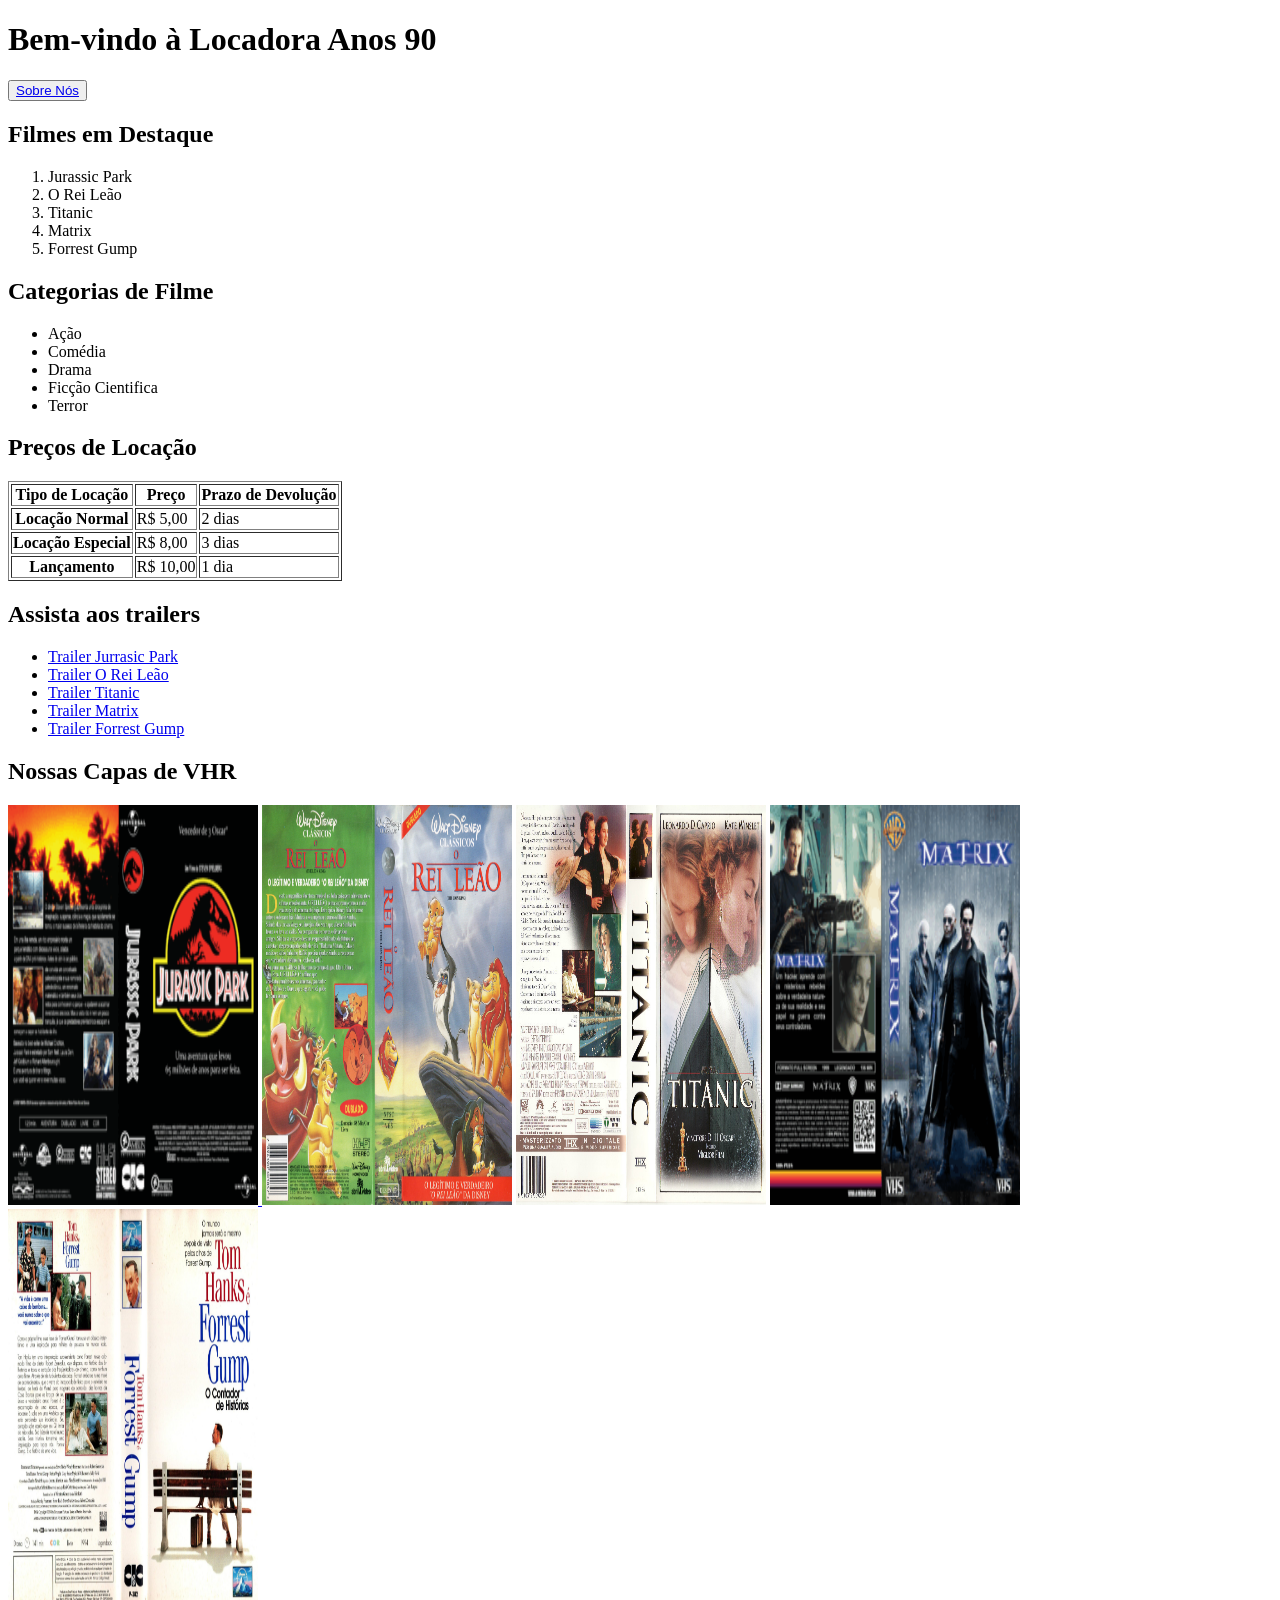
==== index.html @ a4622584 "commit inicial" ====
<!DOCTYPE html>
<html lang="pt-BR">
<head>
  <meta charset="UTF-8">
  <meta name="viewport" content="width=device-width, initial-scale=1.0">
  <title>Locadora Anos 90</title>
</head>
<body>
  <div class="header-container">
    <h1>Bem-vindo à Locadora Anos 90</h1> 
    <button><a href="assets/paginas/sobre.html">Sobre Nós</a></button>
  </div>

  <div class="destaque-container">
    <h2>Filmes em Destaque</h2>
    <ol>
      <li>Jurassic Park</li>
      <li>O Rei Leão</li>
      <li>Titanic</li>
      <li>Matrix</li>
      <li>Forrest Gump</li>
    </ol>
  </div>

  <div class="categoria-container">
    <h2>Categorias de Filme</h2>
    <ul>
      <li>Ação</li>
      <li>Comédia</li>
      <li>Drama</li>
      <li>Ficção Cientifica</li>
      <li>Terror</li>
    </ul>
  </div>

  <div class="table-container">
    <h2>Preços de Locação</h2>
    <table border="1px">
      <tr>
        <th>Tipo de Locação</th>
        <th>Preço</th>
        <th>Prazo de Devolução</th>
      </tr>
      <tr>
        <th>Locação Normal</th>
        <td>R$ 5,00</td>
        <td>2 dias</td>
      </tr>
      <tr>
        <th>Locação Especial</th>
        <td>R$ 8,00</td>
        <td>3 dias</td>
      </tr>
      <tr>
        <th>Lançamento</th>
        <td>R$ 10,00</td>
        <td>1 dia</td>
      </tr>
    </table>
  </div>

  <div>
    <h2>Assista aos trailers</h2>
    <ul>
      <li><a href="https://youtu.be/QWBKEmWWL38?si=xszoQCTLt0TMzdvY">Trailer Jurrasic Park</a></li>
      <li><a href="https://youtu.be/rHiHRhbTv-Q?si=-2w0GJFFkc9hy-y3">Trailer O Rei Leão</a></li>
      <li><a href="https://youtu.be/IH6_CA_ocqY?si=ZXqsu1ADfQ981uOV">Trailer Titanic</a></li>
      <li><a href="https://youtu.be/vKQi3bBA1y8?si=rRKCpL2kR1jVnMFe">Trailer Matrix</a></li>
      <li> <a href="https://youtu.be/bLvqoHBptjg?si=d2WZrj-pXlG2jgYq">Trailer Forrest Gump</a></li>
    </ul>
  </div>

  <div>
    <h2>Nossas Capas de VHR</h2>
    <a href="https://youtu.be/QWBKEmWWL38?si=xszoQCTLt0TMzdvY"><img src="assets/imagens/CAPA_VHS_JurassicPark.png" alt="Jurassic Park" width="250px" height="400px">
    <a href="https://youtu.be/rHiHRhbTv-Q?si=-2w0GJFFkc9hy-y3"><img  src="assets/imagens/CAPA_VHS_OReiLeao.jpg" alt="O Rei Leão" width="250px" height="400px"></a>
    <a href="https://youtu.be/IH6_CA_ocqY?si=eVpdRNPxYOmc-5hz"><img  src="assets/imagens/CAPA_VHS_Titanic.jpg" alt="Titanic" width="250px" height="400px"></a>
    <a href="https://youtu.be/vKQi3bBA1y8?si=rRKCpL2kR1jVnMFe"><img src="assets/imagens/CAPA_VHS_Matrix.png" alt="Matrix" width="250px" height="400px"></a>
    <a href="https://youtu.be/vDY_uZAaU7g?si=RkA_g9M-65BM4me_"><img  src="assets/imagens/CAPA_VHS_ForrestGump.jpg" alt="Forrest Gump" width="250px" height="400px"></a>

  </div>
</body>
</html>
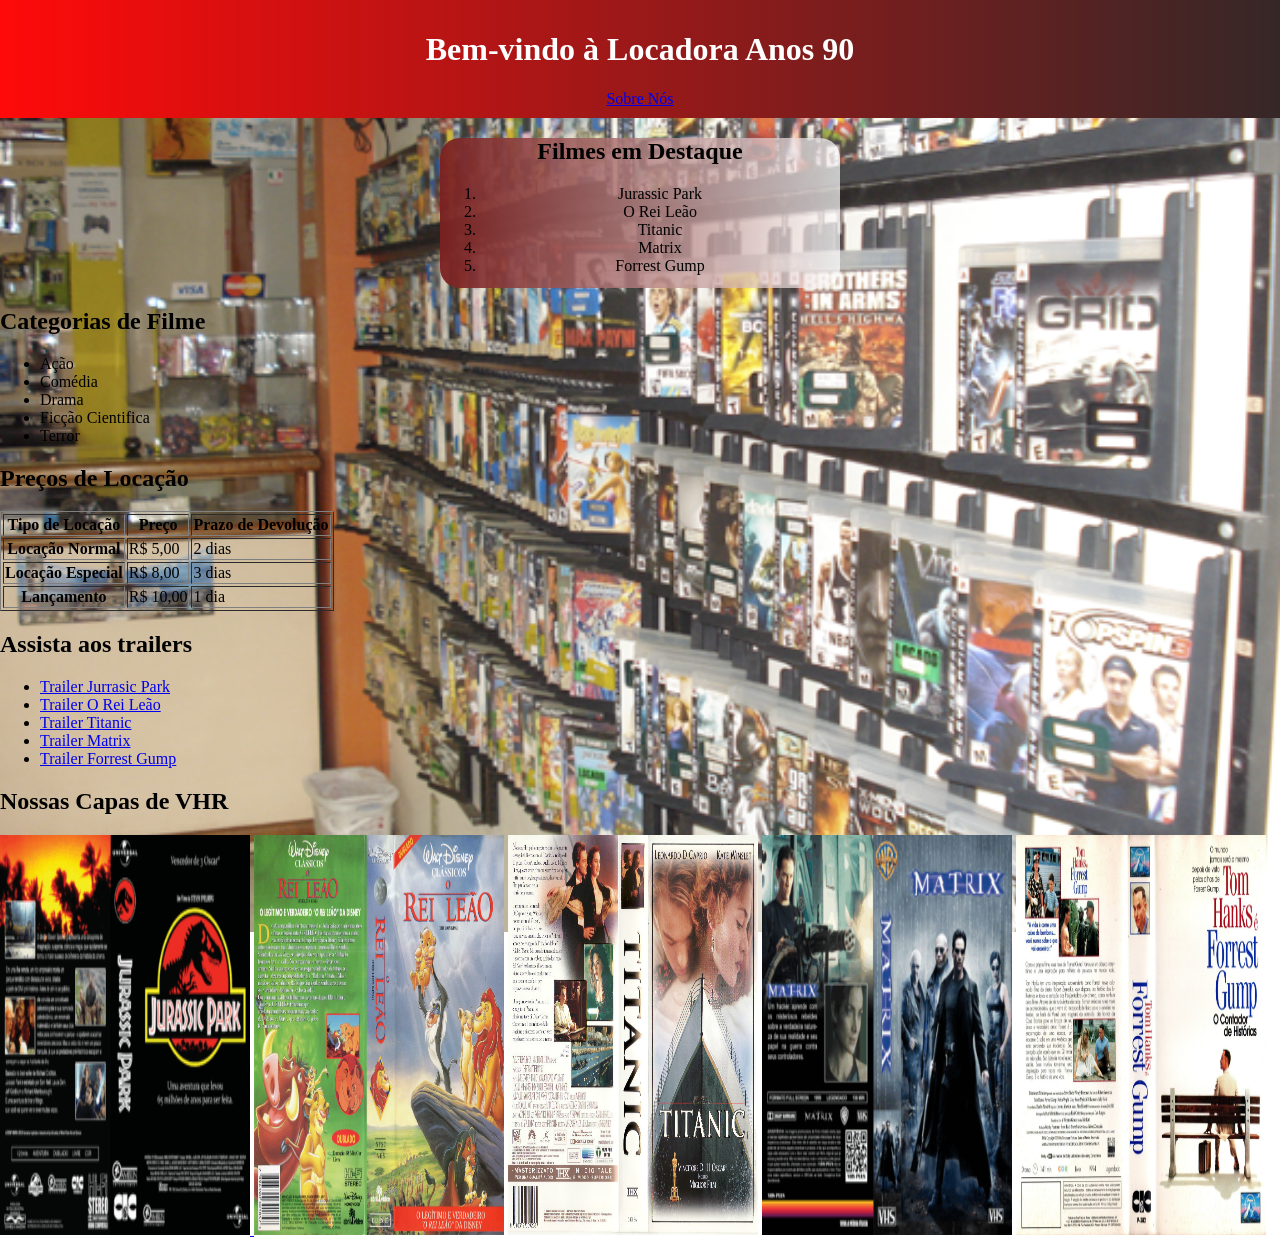
==== commit 32dd17bb: "Resolver Bug De Direcionamento de Link" ====
--- a/index.html
+++ b/index.html
@@ -4,11 +4,13 @@
   <meta charset="UTF-8">
   <meta name="viewport" content="width=device-width, initial-scale=1.0">
   <title>Locadora Anos 90</title>
+  <link rel="stylesheet" href="assets/css/style.css">
+  
 </head>
 <body>
   <div class="header-container">
     <h1>Bem-vindo à Locadora Anos 90</h1> 
-    <button><a href="assets/paginas/sobre.html">Sobre Nós</a></button>
+    <a href="assets/paginas/sobre.html">Sobre Nós</a>
   </div>
 
   <div class="destaque-container">
--- a/assets/css/style.css
+++ b/assets/css/style.css
@@ -0,0 +1,30 @@
+body {
+
+    padding: 0px;
+    margin: 0px;
+    background-image: url(../imagens/background.png);
+    background-repeat: no-repeat;
+    background-position: center center;
+    background-size: cover;
+    background-attachment: fixed;
+}
+
+
+h1 {
+    color: rgb(255, 255, 255);
+}
+
+.header-container {
+    background: linear-gradient(to right, #ff0a0a, #362727);
+    padding: 10px;
+    text-align: center;
+}
+
+.destaque-container {
+    background: linear-gradient(to right, #7a2020f3,  #ffffffb2);
+    text-align: center;
+    border-radius: 20px;
+    width: 400px;
+    height: 150px;
+    margin: 0 auto;
+}
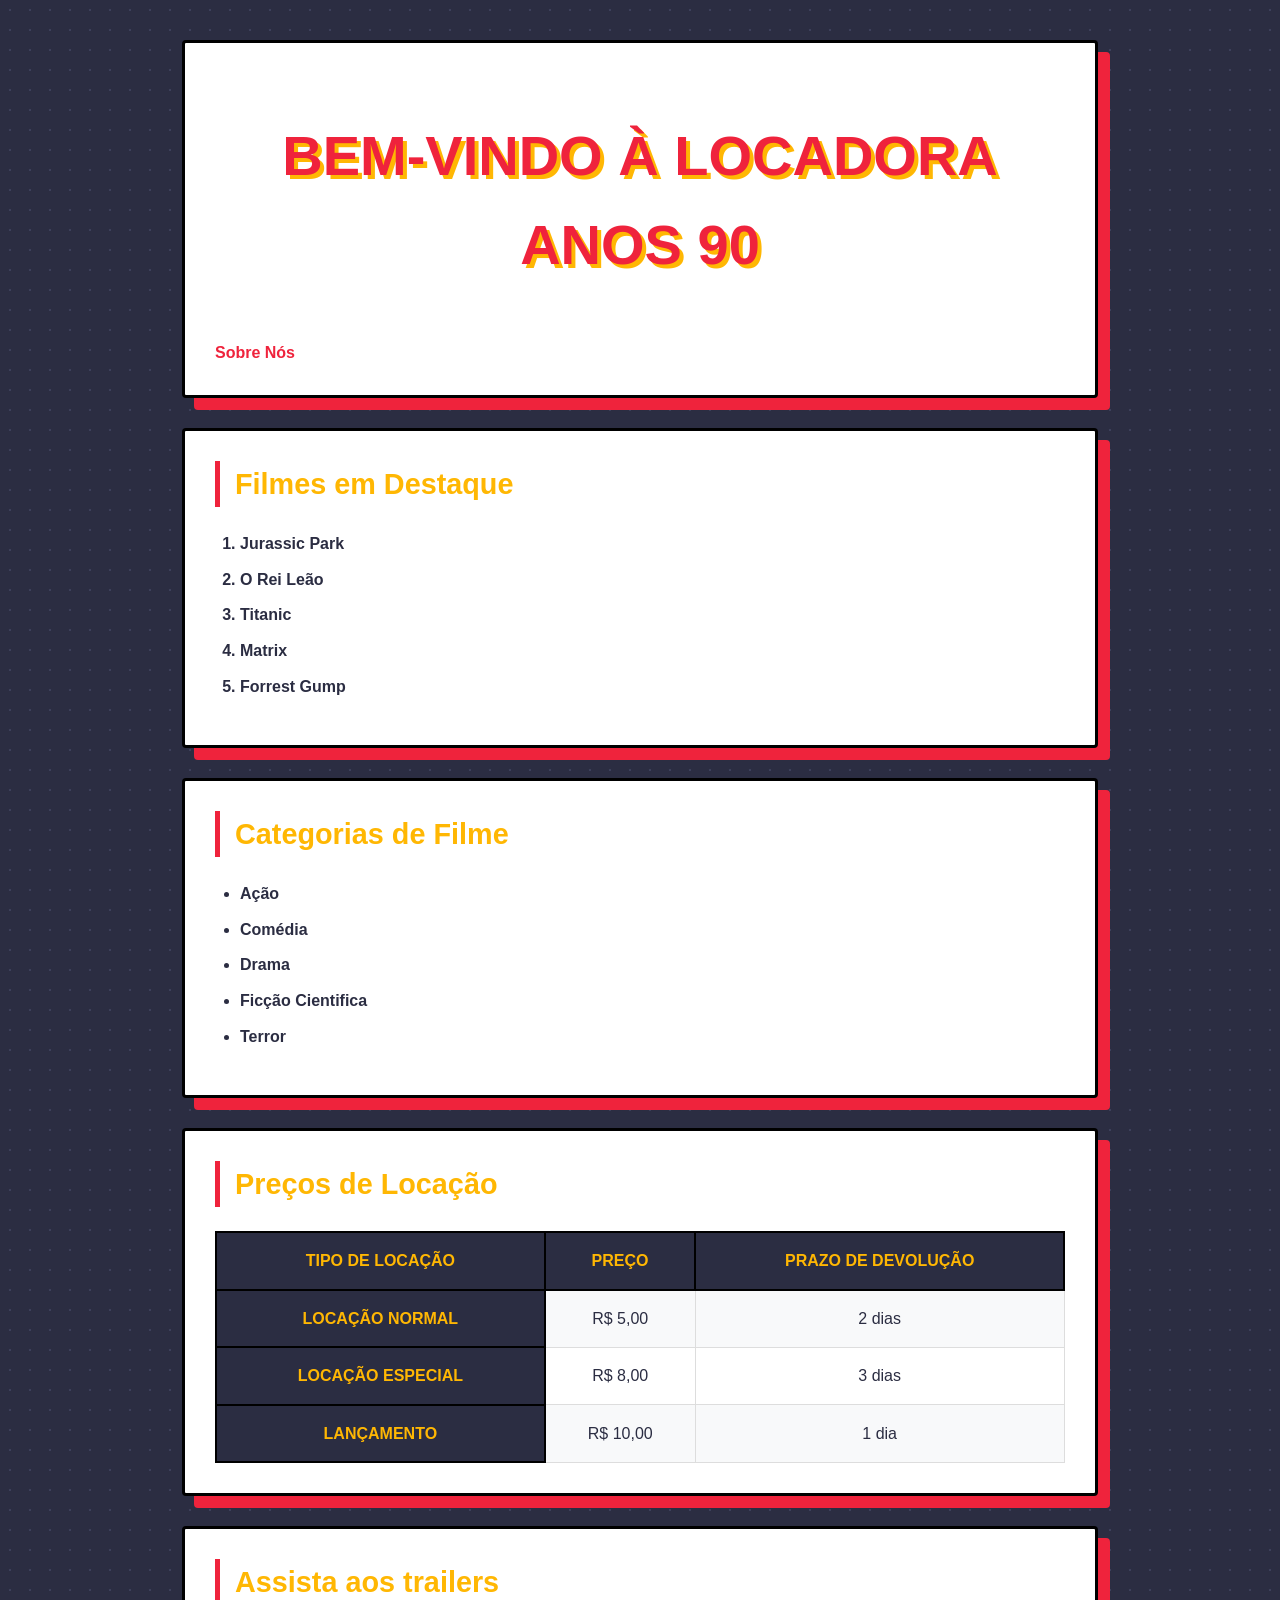
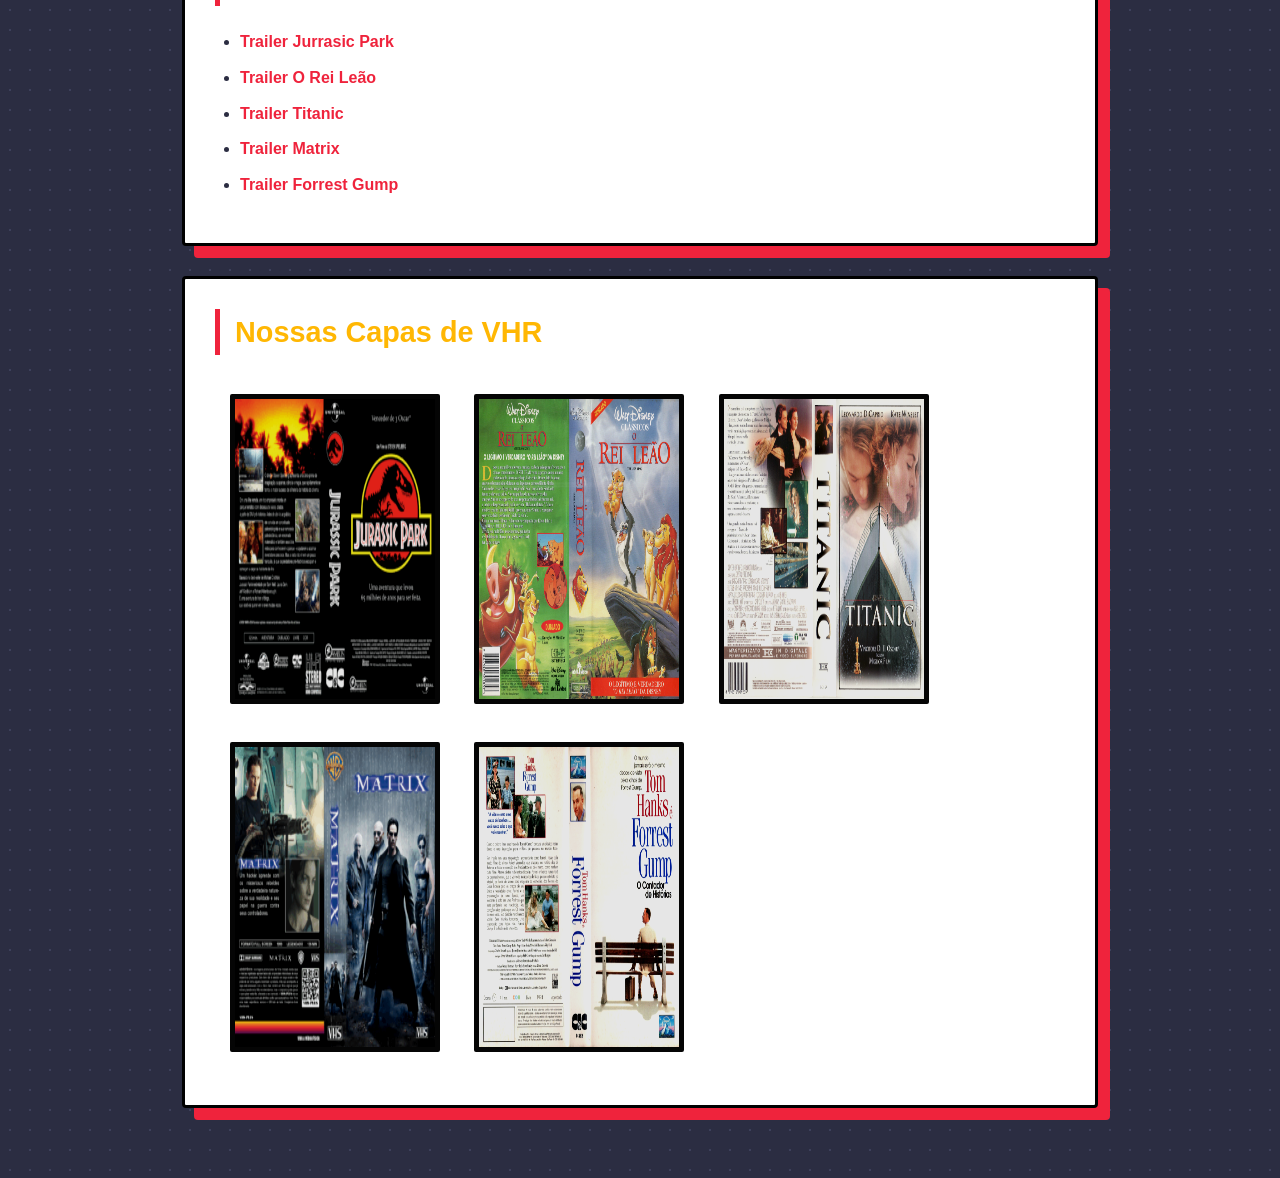
==== commit a4ca392e: "Style" ====
--- a/index.html
+++ b/index.html
@@ -10,7 +10,7 @@
 <body>
   <div class="header-container">
     <h1>Bem-vindo à Locadora Anos 90</h1> 
-    <a href="assets/paginas/sobre.html">Sobre Nós</a>
+    <a href="./assets/sobre.html">Sobre Nós</a>
   </div>
 
   <div class="destaque-container">
@@ -74,11 +74,11 @@
 
   <div>
     <h2>Nossas Capas de VHR</h2>
-    <a href="https://youtu.be/QWBKEmWWL38?si=xszoQCTLt0TMzdvY"><img src="assets/imagens/CAPA_VHS_JurassicPark.png" alt="Jurassic Park" width="250px" height="400px">
-    <a href="https://youtu.be/rHiHRhbTv-Q?si=-2w0GJFFkc9hy-y3"><img  src="assets/imagens/CAPA_VHS_OReiLeao.jpg" alt="O Rei Leão" width="250px" height="400px"></a>
-    <a href="https://youtu.be/IH6_CA_ocqY?si=eVpdRNPxYOmc-5hz"><img  src="assets/imagens/CAPA_VHS_Titanic.jpg" alt="Titanic" width="250px" height="400px"></a>
-    <a href="https://youtu.be/vKQi3bBA1y8?si=rRKCpL2kR1jVnMFe"><img src="assets/imagens/CAPA_VHS_Matrix.png" alt="Matrix" width="250px" height="400px"></a>
-    <a href="https://youtu.be/vDY_uZAaU7g?si=RkA_g9M-65BM4me_"><img  src="assets/imagens/CAPA_VHS_ForrestGump.jpg" alt="Forrest Gump" width="250px" height="400px"></a>
+    <a href="https://youtu.be/QWBKEmWWL38?si=xszoQCTLt0TMzdvY"><img src="assets/imagens/CAPA_VHS_JurassicPark.png" alt="Jurassic Park" width="200px" height="300px">
+    <a href="https://youtu.be/rHiHRhbTv-Q?si=-2w0GJFFkc9hy-y3"><img  src="assets/imagens/CAPA_VHS_OReiLeao.jpg" alt="O Rei Leão" width="200px" height="300px"></a>
+    <a href="https://youtu.be/IH6_CA_ocqY?si=eVpdRNPxYOmc-5hz"><img  src="assets/imagens/CAPA_VHS_Titanic.jpg" alt="Titanic" width="200px" height="300px"></a>
+    <a href="https://youtu.be/vKQi3bBA1y8?si=rRKCpL2kR1jVnMFe"><img src="assets/imagens/CAPA_VHS_Matrix.png" alt="Matrix" width="200px" height="300px"></a>
+    <a href="https://youtu.be/vDY_uZAaU7g?si=RkA_g9M-65BM4me_"><img  src="assets/imagens/CAPA_VHS_ForrestGump.jpg" alt="Forrest Gump" width="200px" height="300px"></a>
 
   </div>
 </body>
--- a/assets/css/style.css
+++ b/assets/css/style.css
@@ -1,30 +1,104 @@
+/* ESTILOS GERAIS E FUNDO */
 body {
-
-    padding: 0px;
-    margin: 0px;
-    background-image: url(../imagens/background.png);
-    background-repeat: no-repeat;
-    background-position: center center;
-    background-size: cover;
-    background-attachment: fixed;
+    background-color: #2b2d42; /* Azul escuro profundo retrô */
+    background-image: radial-gradient(#3d405b 1px, transparent 1px);
+    background-size: 20px 20px; /* Efeito de textura de fundo */
+    font-family: 'Trebuchet MS', sans-serif;
+    color: #f1faee;
+    margin: 0;
+    padding: 40px;
+    line-height: 1.6;
 }
 
-
+/* TÍTULOS E CABEÇALHO */
 h1 {
-    color: rgb(255, 255, 255);
+    text-align: center;
+    font-size: 3.5rem;
+    color: #ef233c; /* Vermelho vibrante */
+    text-transform: uppercase;
+    text-shadow: 4px 4px 0px #ffb703; /* Sombra amarela sólida */
+    margin-bottom: 50px;
 }
 
-.header-container {
-    background: linear-gradient(to right, #ff0a0a, #362727);
-    padding: 10px;
+h2 {
+    color: #ffb703;
+    font-size: 1.8rem;
+    border-left: 5px solid #ef233c;
+    padding-left: 15px;
+    margin-top: 0;
+}
+
+/* CAIXAS DE CONTEÚDO E ESPAÇAMENTO */
+div {
+    background-color: #ffffff;
+    color: #2b2d42;
+    max-width: 850px;
+    margin: 0 auto 30px auto;
+    padding: 30px;
+    border-radius: 4px;
+    border: 3px solid #000;
+    box-shadow: 12px 12px 0px #ef233c; /* Sombra deslocada estilo anos 90 */
+}
+
+/* LISTAS E LINKS */
+ul, ol {
+    padding-left: 25px;
+}
+
+li {
+    margin-bottom: 10px;
+    font-weight: 600;
+}
+
+a {
+    color: #ef233c;
+    text-decoration: none;
+    font-weight: bold;
+    transition: all 0.3s ease;
+}
+
+a:hover {
+    color: #ffb703;
+    background-color: #2b2d42;
+    padding: 2px 5px;
+}
+
+/* TABELA DE PREÇOS */
+table {
+    width: 100%;
+    border-collapse: collapse;
+    margin-top: 20px;
+}
+
+th {
+    background-color: #2b2d42;
+    color: #ffb703;
+    padding: 15px;
+    text-transform: uppercase;
+    border: 2px solid #000;
+}
+
+td {
+    padding: 12px;
+    border: 1px solid #ddd;
     text-align: center;
 }
 
-.destaque-container {
-    background: linear-gradient(to right, #7a2020f3,  #ffffffb2);
-    text-align: center;
-    border-radius: 20px;
-    width: 400px;
-    height: 150px;
-    margin: 0 auto;
+tr:nth-child(even) {
+    background-color: #f8f9fa;
 }
+
+/* EFEITO RETRÔ VHS */
+img {
+    border: 5px solid #111; /* Borda da carcaça da fita */
+    border-radius: 2px;
+    margin: 15px;
+    filter: contrast(1.1) brightness(0.9);
+    transition: transform 0.3s, box-shadow 0.3s;
+}
+
+img:hover {
+    transform: scale(1.1) translateY(-10px);
+    box-shadow: 0px 15px 25px rgba(0,0,0,0.4);
+    border-color: #ef233c; /* A "fita" acende em vermelho ao focar */
+}
